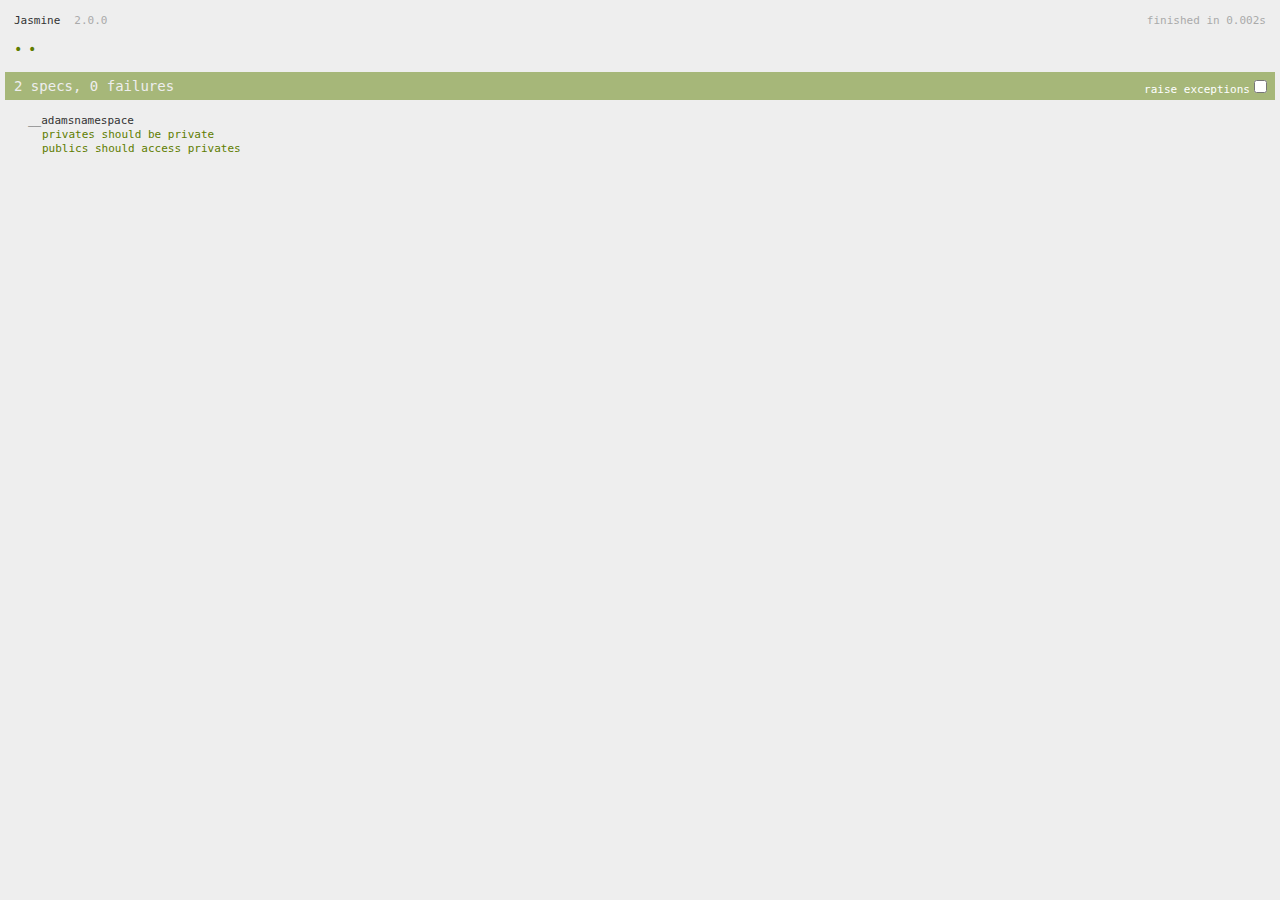
==== test/SpecRunner.html @ 77bc0af2 "Initial commit" ====
<!DOCTYPE HTML>
<html>
<head>
  <meta http-equiv="Content-Type" content="text/html; charset=UTF-8">
  <title>Jasmine Spec Runner v2.0.0</title>

  <link rel="shortcut icon" type="image/png" href="lib/jasmine-2.0.0/jasmine_favicon.png">
  <link rel="stylesheet" type="text/css" href="lib/jasmine-2.0.0/jasmine.css">

  <script type="text/javascript" src="lib/jasmine-2.0.0/jasmine.js"></script>
  <script type="text/javascript" src="lib/jasmine-2.0.0/jasmine-html.js"></script>
  <script type="text/javascript" src="lib/jasmine-2.0.0/boot.js"></script>

  <!-- include source files here... -->
  <script type="text/javascript" src="../public/js/main.js"></script>

  <!-- include spec files here... -->
  <script type="text/javascript" src="spec/mainSpecs.js"></script>

</head>

<body>
</body>
</html>
---- test/lib/jasmine-2.0.0/jasmine.css ----
body { background-color: #eeeeee; padding: 0; margin: 5px; overflow-y: scroll; }

.html-reporter { font-size: 11px; font-family: Monaco, "Lucida Console", monospace; line-height: 14px; color: #333333; }
.html-reporter a { text-decoration: none; }
.html-reporter a:hover { text-decoration: underline; }
.html-reporter p, .html-reporter h1, .html-reporter h2, .html-reporter h3, .html-reporter h4, .html-reporter h5, .html-reporter h6 { margin: 0; line-height: 14px; }
.html-reporter .banner, .html-reporter .symbol-summary, .html-reporter .summary, .html-reporter .result-message, .html-reporter .spec .description, .html-reporter .spec-detail .description, .html-reporter .alert .bar, .html-reporter .stack-trace { padding-left: 9px; padding-right: 9px; }
.html-reporter .banner .version { margin-left: 14px; }
.html-reporter #jasmine_content { position: fixed; right: 100%; }
.html-reporter .version { color: #aaaaaa; }
.html-reporter .banner { margin-top: 14px; }
.html-reporter .duration { color: #aaaaaa; float: right; }
.html-reporter .symbol-summary { overflow: hidden; *zoom: 1; margin: 14px 0; }
.html-reporter .symbol-summary li { display: inline-block; height: 8px; width: 14px; font-size: 16px; }
.html-reporter .symbol-summary li.passed { font-size: 14px; }
.html-reporter .symbol-summary li.passed:before { color: #5e7d00; content: "\02022"; }
.html-reporter .symbol-summary li.failed { line-height: 9px; }
.html-reporter .symbol-summary li.failed:before { color: #b03911; content: "x"; font-weight: bold; margin-left: -1px; }
.html-reporter .symbol-summary li.disabled { font-size: 14px; }
.html-reporter .symbol-summary li.disabled:before { color: #bababa; content: "\02022"; }
.html-reporter .symbol-summary li.pending { line-height: 17px; }
.html-reporter .symbol-summary li.pending:before { color: #ba9d37; content: "*"; }
.html-reporter .exceptions { color: #fff; float: right; margin-top: 5px; margin-right: 5px; }
.html-reporter .bar { line-height: 28px; font-size: 14px; display: block; color: #eee; }
.html-reporter .bar.failed { background-color: #b03911; }
.html-reporter .bar.passed { background-color: #a6b779; }
.html-reporter .bar.skipped { background-color: #bababa; }
.html-reporter .bar.menu { background-color: #fff; color: #aaaaaa; }
.html-reporter .bar.menu a { color: #333333; }
.html-reporter .bar a { color: white; }
.html-reporter.spec-list .bar.menu.failure-list, .html-reporter.spec-list .results .failures { display: none; }
.html-reporter.failure-list .bar.menu.spec-list, .html-reporter.failure-list .summary { display: none; }
.html-reporter .running-alert { background-color: #666666; }
.html-reporter .results { margin-top: 14px; }
.html-reporter.showDetails .summaryMenuItem { font-weight: normal; text-decoration: inherit; }
.html-reporter.showDetails .summaryMenuItem:hover { text-decoration: underline; }
.html-reporter.showDetails .detailsMenuItem { font-weight: bold; text-decoration: underline; }
.html-reporter.showDetails .summary { display: none; }
.html-reporter.showDetails #details { display: block; }
.html-reporter .summaryMenuItem { font-weight: bold; text-decoration: underline; }
.html-reporter .summary { margin-top: 14px; }
.html-reporter .summary ul { list-style-type: none; margin-left: 14px; padding-top: 0; padding-left: 0; }
.html-reporter .summary ul.suite { margin-top: 7px; margin-bottom: 7px; }
.html-reporter .summary li.passed a { color: #5e7d00; }
.html-reporter .summary li.failed a { color: #b03911; }
.html-reporter .summary li.pending a { color: #ba9d37; }
.html-reporter .description + .suite { margin-top: 0; }
.html-reporter .suite { margin-top: 14px; }
.html-reporter .suite a { color: #333333; }
.html-reporter .failures .spec-detail { margin-bottom: 28px; }
.html-reporter .failures .spec-detail .description { background-color: #b03911; }
.html-reporter .failures .spec-detail .description a { color: white; }
.html-reporter .result-message { padding-top: 14px; color: #333333; white-space: pre; }
.html-reporter .result-message span.result { display: block; }
.html-reporter .stack-trace { margin: 5px 0 0 0; max-height: 224px; overflow: auto; line-height: 18px; color: #666666; border: 1px solid #ddd; background: white; white-space: pre; }
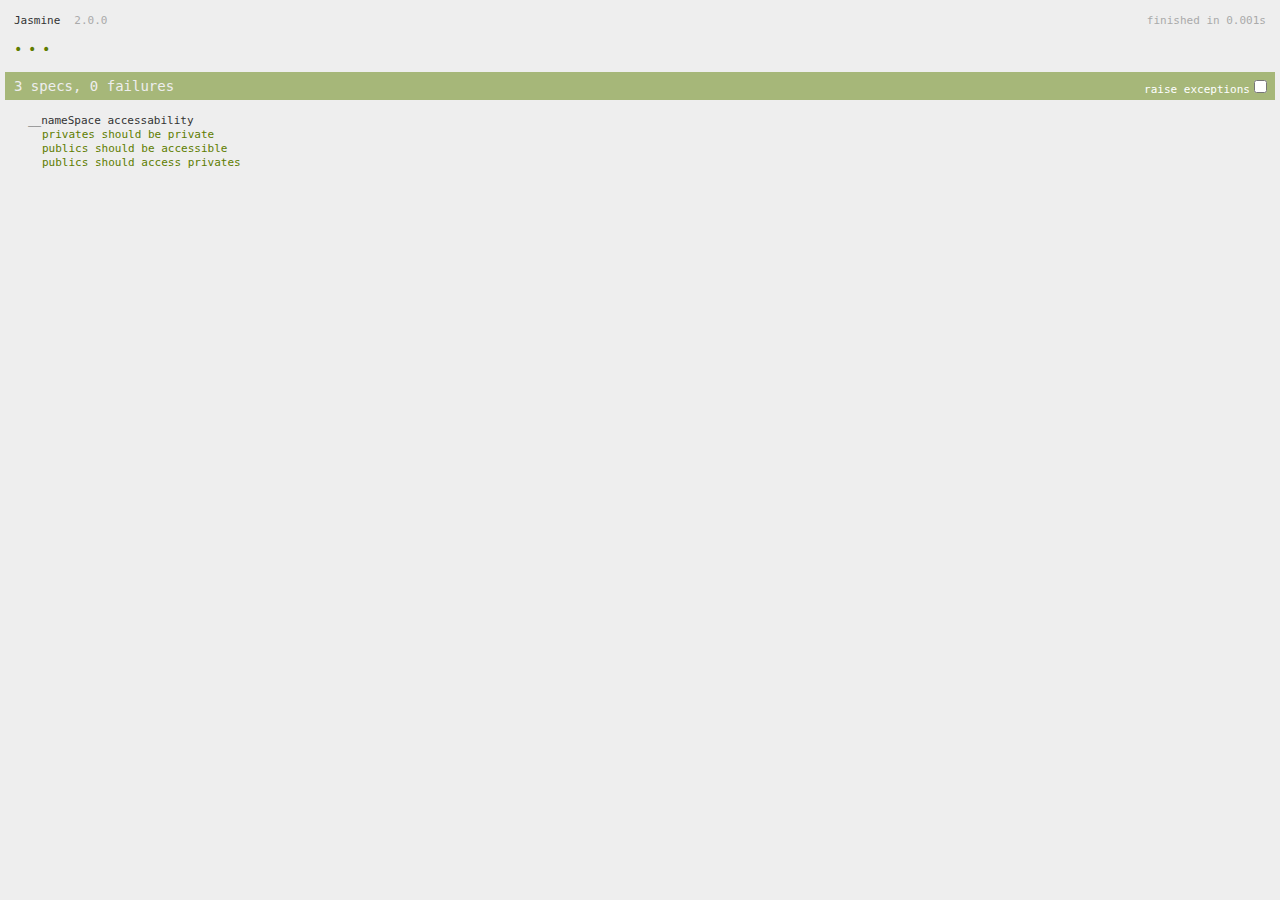
==== commit d01f17eb: "clean start" ====
--- a/test/SpecRunner.html
+++ b/test/SpecRunner.html
@@ -13,6 +13,7 @@
 
   <!-- include source files here... -->
   <script type="text/javascript" src="../public/js/main.js"></script>
+  <script type="text/javascript" src="../public/js/blankNamespace.js"></script>
 
   <!-- include spec files here... -->
   <script type="text/javascript" src="spec/mainSpecs.js"></script>
